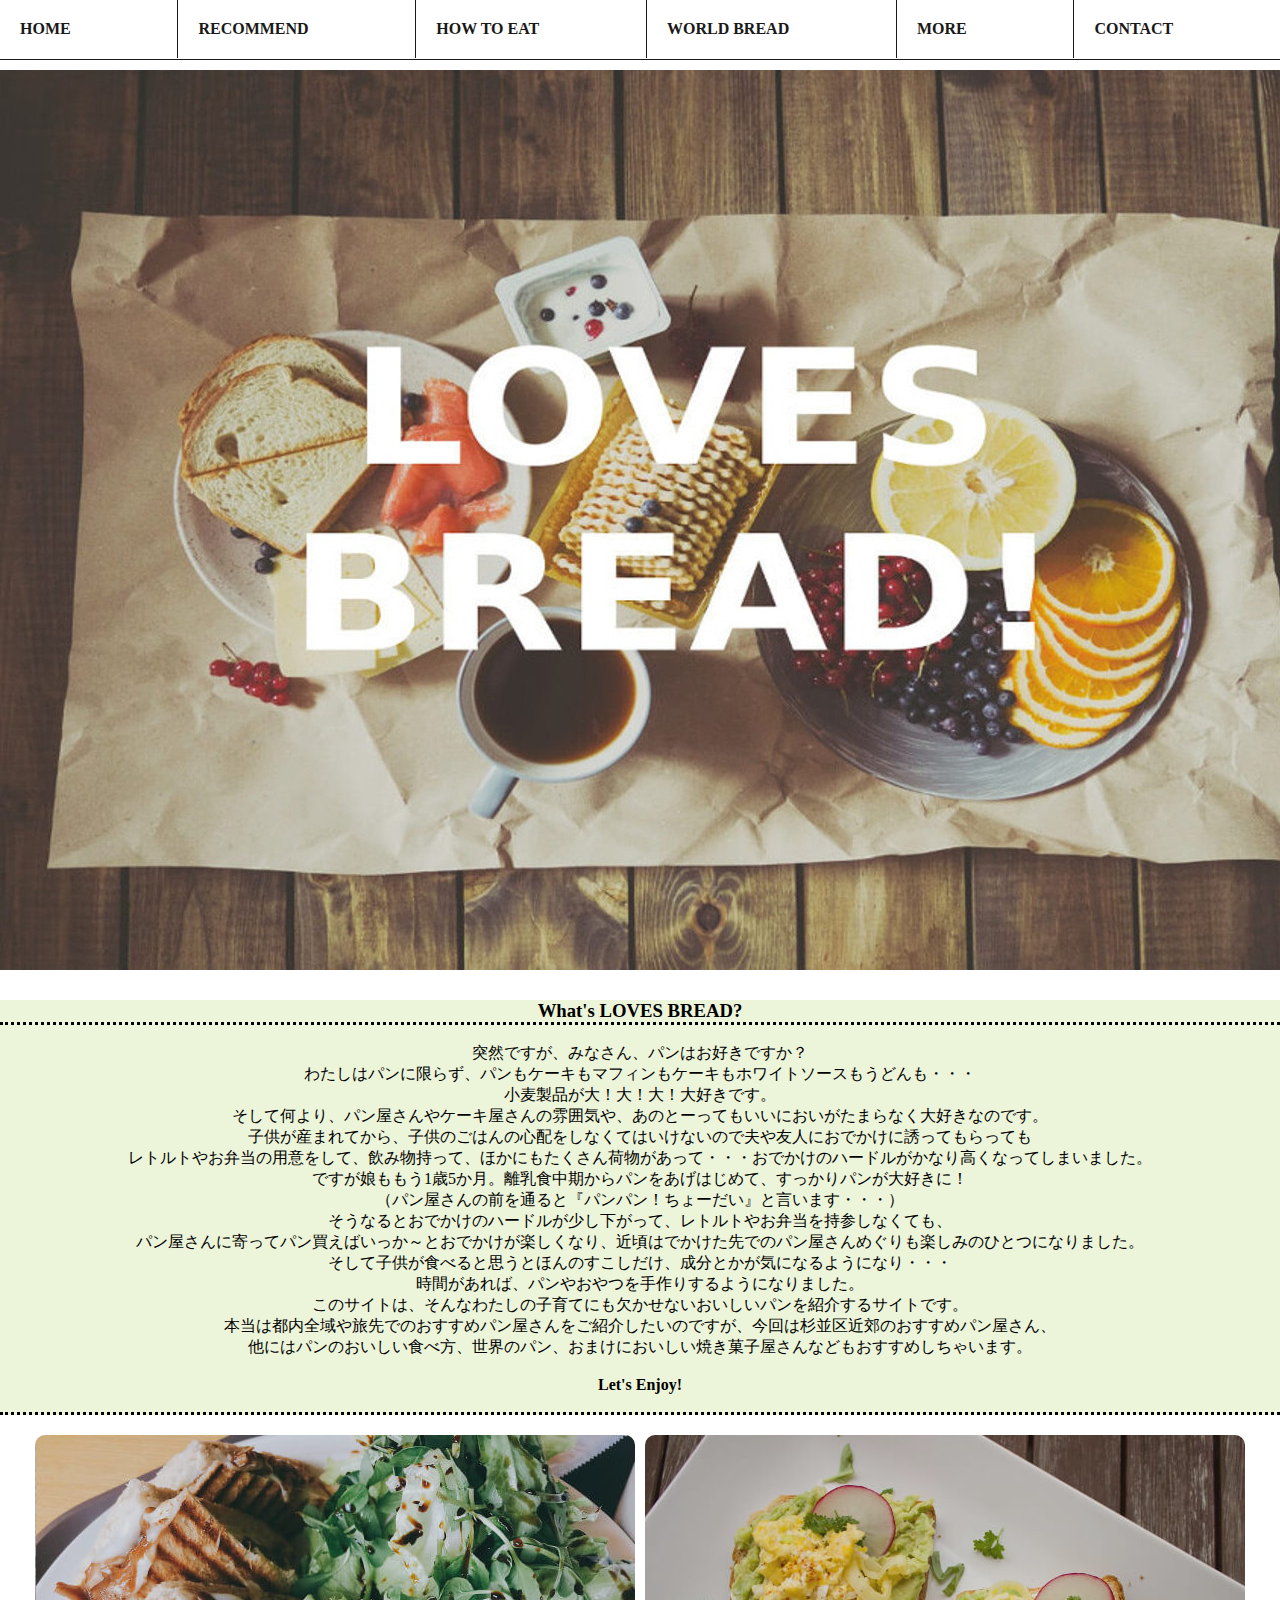
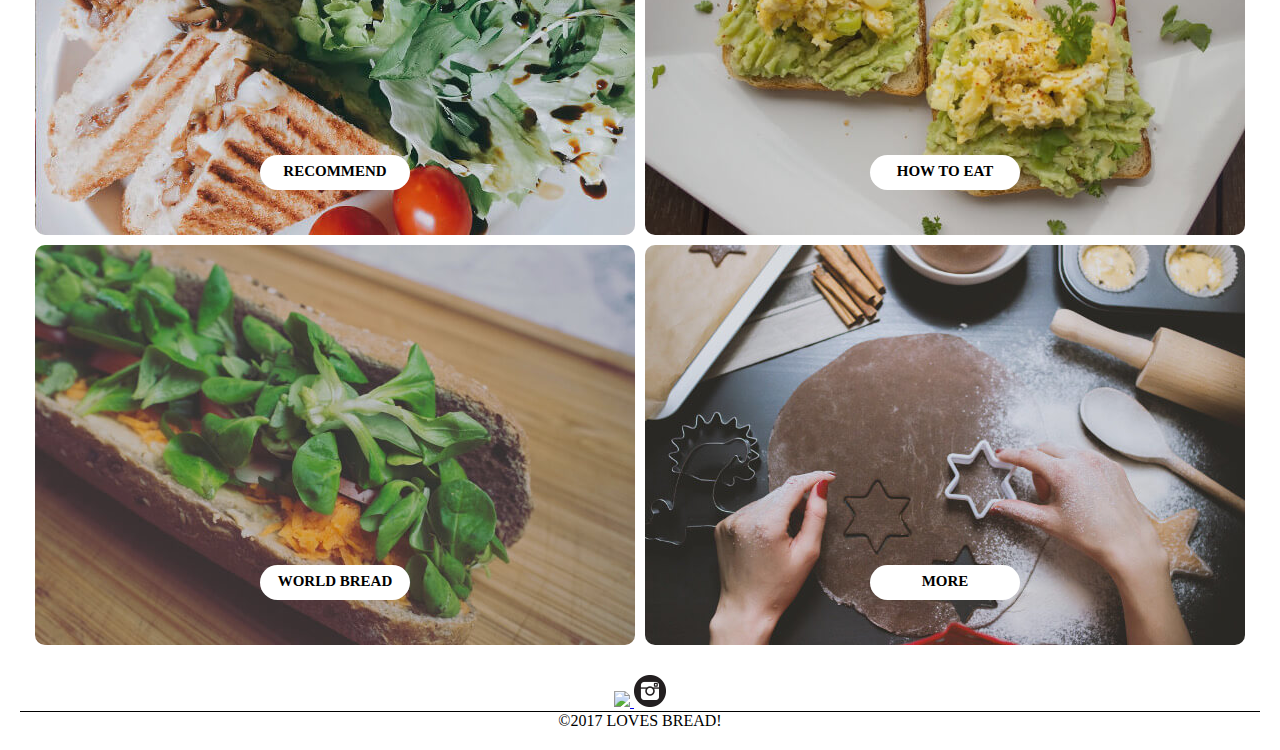
==== sugawara mina/index.html @ 7f729ac1 "g" ====
<!DOCTYPE html>
<html lang="ja">
<head>
	<meta charset="utf-8">
	<title>LOVES BREAD!</title>
	<link rel="shortcut icon" href="img/breadicon.gif">
	<link rel="stylesheet" href="css/style.css">
	<meta name="viewport" content="width=device-width, initial-scale=1.0">
	<script type="text/javascript" src="http://code.jquery.com/jquery-1.11.3.min.js"></script>
	<script type="text/javascript">
function slideSwitch() {
   var $active = $('#slideshow img.active');

   if ( $active.length == 0 ) $active = $('#slideshow img:last');

   var $next =  $active.next().length ? $active.next()
      : $('#slideshow img:first');

   $active.addClass('last-active');

   $next.css({opacity: 0.0})
      .addClass('active')
      .animate({opacity: 1.0}, 1000, function() {
           $active.removeClass('active last-active');
      });
}

$(function() {
   setInterval( "slideSwitch()", 3000 );
});
	</script>
<script type="text/javascript" src="http://ajax.googleapis.com/ajax/libs/jquery/1.3.2/jquery.min.js"></script>
<script>
$(function(){
      $('a[href^=#]').click(function() {
      var speed = 400; 
      var href= $(this).attr("href");
      var target = $(href == "#" || href == "" ? 'html' : href);
      var position = target.offset().top;
     
      $('body,html').animate({scrollTop:position}, speed, 'swing');
      return false;
   });
});
</script>
</head>
<body>
<!-- header -->
<header class="header">
	<nav class="header-navi">
		<ul class="header-navi-list clearfix">
			<li class="header-navi-list-item">
				<a href="index.html">HOME</a>
			</li>
			<li class="header-navi-list-item">
				<a href="recommend.html">RECOMMEND</a>
			</li>
			<li class="header-navi-list-item">
				<a href="eat.html">HOW TO EAT</a>
			</li>
			<li class="header-navi-list-item">
				<a href="world.html">WORLD BREAD</a>
			</li>
			<li class="header-navi-list-item">
				<a href="more.html">MORE</a>
			</li>
			<li class="header-navi-list-item">
				<a href="contact.html">CONTACT</a>
			</li>
		</ul>
	</nav>
</header>
<!-- main -->
<div id="slideshow">
   <img class="active" src="img/topimage1.jpg" alt="画像1">
   <img src="img/topimage2.jpg" alt="画像2">
   <img src="img/topimage3.jpeg" alt="画像3">
   <img src="img/topimage4.jpg" alt="画像4">
   <img src="img/topimage5.jpeg" alt="画像5">
</div>
<div id="about"></div>
<div class="about-text">
<h3>What's LOVES BREAD?</h3>
<p class="text">
<br>突然ですが、みなさん、パンはお好きですか？<br>
わたしはパンに限らず、パンもケーキもマフィンもケーキもホワイトソースもうどんも・・・<br>
小麦製品が大！大！大！大好きです。<br>
そして何より、パン屋さんやケーキ屋さんの雰囲気や、あのとーってもいいにおいがたまらなく大好きなのです。<br>
子供が産まれてから、子供のごはんの心配をしなくてはいけないので夫や友人におでかけに誘ってもらっても<br>レトルトやお弁当の用意をして、飲み物持って、ほかにもたくさん荷物があって・・・おでかけのハードルがかなり高くなってしまいました。<br>
ですが娘ももう1歳5か月。離乳食中期からパンをあげはじめて、すっかりパンが大好きに！<br>
（パン屋さんの前を通ると『パンパン！ちょーだい』と言います・・・）<br>
そうなるとおでかけのハードルが少し下がって、レトルトやお弁当を持参しなくても、<br>パン屋さんに寄ってパン買えばいっか～とおでかけが楽しくなり、近頃はでかけた先でのパン屋さんめぐりも楽しみのひとつになりました。<br>
そして子供が食べると思うとほんのすこしだけ、成分とかが気になるようになり・・・<br>
時間があれば、パンやおやつを手作りするようになりました。<br>
このサイトは、そんなわたしの子育てにも欠かせないおいしいパンを紹介するサイトです。<br>
本当は都内全域や旅先でのおすすめパン屋さんをご紹介したいのですが、今回は杉並区近郊のおすすめパン屋さん、<br>
他にはパンのおいしい食べ方、世界のパン、おまけにおいしい焼き菓子屋さんなどもおすすめしちゃいます。<br><br></p>
<p class="enjoy">Let's Enjoy!</p><br>
</div>

<div class="link clearfix">
<div class="main-link1">
	<div class="RECOMMEND">
	<a class="link1" href="recommend.html">RECOMMEND</a>
	</div>
	<div class="HOWTOEAT"><a class="link2" href="eat.html">HOW TO EAT</a></div>
</div>
<div class="main-link2">
	<div class="WORLD"><a class="link3" href="world.html">WORLD BREAD</a></div>
	<div class="more"><a class="link4" href="more.html">MORE</a></div>
</div>
</div>
<footer>
<div class="footer-sns">
		<a href="https://www.facebook.com/sato.mina1">
		<img class="facebook" src="img/facebook.png">
		</a>
		<a href="https://www.instagram.com/minasgwr/?hl=ja">
		<img class="instagram" src="img/Instagram.png">
		</a>
		<div class="footer">
		<div class="footer-logo">&copy;2017 LOVES BREAD!</div>
	</div>

</footer>

</body>

</html>
---- sugawara mina/css/style.css ----
/* ---header---　*/
*{
	margin: 0;
	padding: 0;
	list-style: none;
	box-sizing: border-box;
}
.clearfix::after {
	content: "";
	display: block;
	clear: both;
}
.menu-icon{
	display: none;
}
.header-navi{
	width: 100%;
	border-bottom: thin solid #000;
	position: fixed;	
	z-index: 99;
	background-color: white;
	height: 60px;
	opacity: 0.9;
}
.header-navi-list{
	display: flex;
	list-style-type: none;
	justify-content: space-around;
	width: 100%;
	margin: 0 auto;
 }
.header-navi-list-item{
	display: flex;
	float: left;
	font-family: Georgia;
	flex-grow: 1;
}
.header-navi-list-item + .header-navi-list-item{
	border-left: 1px solid #000;
}
.header-navi-list-item a{
	text-decoration: none;
	margin: 20px;
	color: black;
	font-weight: bold;
}
.header-navi-list-item a:hover{
	border-bottom: medium dotted black;
}
.header{
	width: 100%;
}
/* ---main--- */
#slideshow {
   position: relative;
   width:  100%;
   height: 900px; 
   margin: 0px auto;
}
#slideshow img {
   position: absolute;
   top: 0;
   left:0;
   z-index: 8;
   opacity: 0.0;
}
#slideshow img.active {
   z-index: 10;
   opacity: 1.0;
}
#slideshow img.last-active {
   z-index: 9;
}
#slideshow > img{
	padding-top: 70px;
}
.text{
	text-align: center;	
}
.about-text h3{
	font-family: Georgia;
	text-align: center;
	border-bottom: medium dotted black;
}
.about-text{
	text-align: center;
	background-color: #ECF4D9;
	color: black;
	border-bottom: medium dotted black;
	margin-top: 100px;
}
.enjoy{
	font-weight: bold;
	font-family: Georgia;
}
.main-link1{
	width: 1210px;
	height: 410px;
	margin: 0 auto;
	}
.main-link2{
	width: 1210px;
	height: 410px;
	margin: 0 auto;
	}
.RECOMMEND{
	position: relative;
	float: left;
	width: 600px;
	height: 400px;
	border-radius: 10px;
	background-image: url(../img/recommend.jpg)
}
.HOWTOEAT{
	float: right;
	width: 600px;
	height: 400px;
	border-radius: 10px;
	background-image: url(../img/eat.jpeg)
}
.WORLD{
	float: left;
	width: 600px;
	height: 400px;
	border-radius: 10px;
	background-image: url(../img/world.jpeg)
}
.more{
	float: right;
	width: 600px;
	height: 400px;
	border-radius: 10px;
	background-image: url(../img/more.jpeg)
}
.link1{
	width:150px;
    font-size:15px;
    font-weight:bold;
    text-decoration:none;
    display:block;
    text-align:center;
    padding:8px 0 10px;
    color:black;
    background-color:white;
    border-radius:25px;
    margin: 320px auto 0 auto;
}
.link1:hover{
	background-color: black;
	color: white;
}
.link2{
	width:150px;
    font-size:15px;
    font-weight:bold;
    text-decoration:none;
    display:block;
    text-align:center;
    padding:8px 0 10px;
    color:black;
    background-color:white;
    border-radius:25px;
    margin: 320px auto 0 auto;
    }
.link2:hover{
	background-color: black;
	color: white;
}
.link3{
	width:150px;
    font-size:15px;
    font-weight:bold;
    text-decoration:none;
    display:block;
    text-align:center;
    padding:8px 0 10px;
    color:black;
    background-color:white;
    border-radius:25px;
    margin: 320px auto 0 auto;
}

.link3:hover{
	background-color: black;
	color: white;
}
.link4{
	width:150px;
    font-size:15px;
    font-weight:bold;
    text-decoration:none;
    display:block;
    text-align:center;
    padding:8px 0 10px;
    color:black;
    background-color:white;
    border-radius:25px;
    margin: 320px auto 0 auto;
}

.link4:hover{
	background-color: black;
	color: white;
}
.link{
	margin: 20px;
	max-width: 1349px;
}
/* ---footer--- */
.footer-sns{
	text-align: center;
	margin: 20px;
}
.footer{
	border-top: thin solid #000;
	text-align: center;
}
/*recommend*/
.recommend-image{
	width: 100%;
	margin: 0px auto;
	padding-top: 70px;
}
.recommend-text{
	text-align: center;
}

.recommend-text h3{
	font-family: Georgia;
	text-align: center;
	border-bottom: medium dotted black;
}
.ggmap1{
	width: 600px;
	margin: 10px auto;
}
.shigekuniya img{
	width: 300px;
	height: 255px;
	margin: 0 10px;
}
.shige-title{
	font-weight: bold;
}
.shigekuniya{
	margin: 15px;
}
/*sasa*/
.sasa img{
	width: 300px;
	height: 255px;
	margin: 0 10px;
}
.sasa-title{
	font-weight: bold;
}
.sasa{
	margin: 15px;
}
/*north*/
.north img{
	width: 300px;
	height: 255px;
	margin: 0 10px;
}
.north-title{
	font-weight: bold;
}
.north{
	margin: 15px;
}
/*hijirian*/
.hijirian img{
	width: 300px;
	height: 255px;
	margin: 0 10px;
}
.hijirian-title{
	font-weight: bold;
}
.hijirian{
	margin: 15px;
}
/*sonka*/
.sonka img{
	width: 300px;
	height: 255px;
	margin: 0 10px;
}
.sonka-title{
	font-weight: bold;
}
.sonka{
	margin: 15px;
}
/*berugen*/
.berugen img{
	width: 300px;
	height: 255px;
	margin: 0 10px;
}
.berugen-title{
	font-weight: bold;
}
.berugen{
	margin: 15px;
}
/*komorebi*/
.komorebi img{
	width: 300px;
	height: 255px;
	margin: 0 10px;
}
.komorebi-title{
	font-weight: bold;
}
.komorebi{
	margin: 15px;
}
/*maruei*/
.maruei img{
	width: 300px;
	height: 255px;
	margin: 0 10px;
}
.maruei-title{
	font-weight: bold;
}
.maruei{
	margin: 15px;
}
/*kochu*/
.kochu img{
	width: 300px;
	height: 255px;
	margin: 0 10px;
}
.kochu-title{
	font-weight: bold;
}
.kochu{
	margin: 15px;
}
/*howtoeat*/
.eat-image{
	width: 100%;
	margin: 0px auto;
	padding-top: 70px;
}
.eat-text{
	text-align: center;
}
.eat-text>h3{
	font-family: Georgia;
	border-bottom: medium dotted black;
}
.eat2{
	margin-top: 20px;
}
.eat-list1{
	list-style-type: none;	
}
.eat-list2{
	list-style-type: none;
}
/*world bread*/
.world-image{
	width: 100%;
	margin: 0px auto;
	padding-top: 70px;
}
.world-text{
	text-align: center;
	border-bottom: medium dotted black;
}
.world-text >h3{
	font-family: Georgia;
}
.Germany1{
	border-bottom: thin solid black;
}
.cornbread{
	display: block;
	margin: 0 auto;
}
.Pane-carasau{
	display: block;
	margin: 0 auto;
}
.pan{
	display: block;
	margin: 0 auto;
}
.Brioche{
	display: block;
	margin: 0 auto;
}
.croissant{
	display: block;
	margin: 0 auto;
}
.baguette{
	display: block;
	margin: 0 auto;
}
/*more*/
.more-image{
	width: 100%;
	margin: 0 auto;
	padding-top: 70px;
}
.more-txt > h3{
	text-align: center;
	border-bottom: medium dotted black;
	font-family: Georgia;
}
.more-txt{
	text-align: center;
}
/*amys*/
.amys img{
	width: 300px;
	height: 255px;
	margin: 0 10px;
}
.amys-title{
	font-weight: bold;
}
.amys{
	margin: 15px;
}
/*Khanam*/
.Khanam img{
	width: 300px;
	height: 255px;
	margin: 0 10px;
}
.Khanam-title{
	font-weight: bold;
}
.Khanam{
	margin: 15px;
}
/*voisin*/
.voisin img{
	width: 300px;
	height: 255px;
	margin: 0 10px;
}
.voisin-title{
	font-weight: bold;
}
.voisin{
	margin: 15px;
}
/*steka*/
.steka img{
	width: 300px;
	height: 255px;
	margin: 0 10px;
}
.steka-title{
	font-weight: bold;
}
.steka{
	margin: 15px;
}
/*rusuteka*/
.rusuteka img{
	width: 300px;
	height: 255px;
	margin: 0 10px;
}
.rusuteka-title{
	font-weight: bold;
}
.rusuteka{
	margin: 15px;
}
/*usagiya*/
.usagiya img{
	width: 300px;
	height: 255px;
	margin: 0 10px;
}
.usagiya-title{
	font-weight: bold;
}
.usagiya{
	margin: 15px;
}
/*contact*/
.contact-image{
	width: 100%;
	margin: 0px auto;
	padding-top: 70px;
}
.contact-form{
	font-family: Georgia;
	text-align: center;
}
.contactform-list{
	margin: 20px;
}
textarea{
	resize: none; 
	height: 200px;
	width:  500px;
}
.contact-form h3{
	border-bottom: medium dotted black;
}

/*@media all and (max-width: 1024px){
	body{
		img{
			width: 100%;
		}
	}
}*/
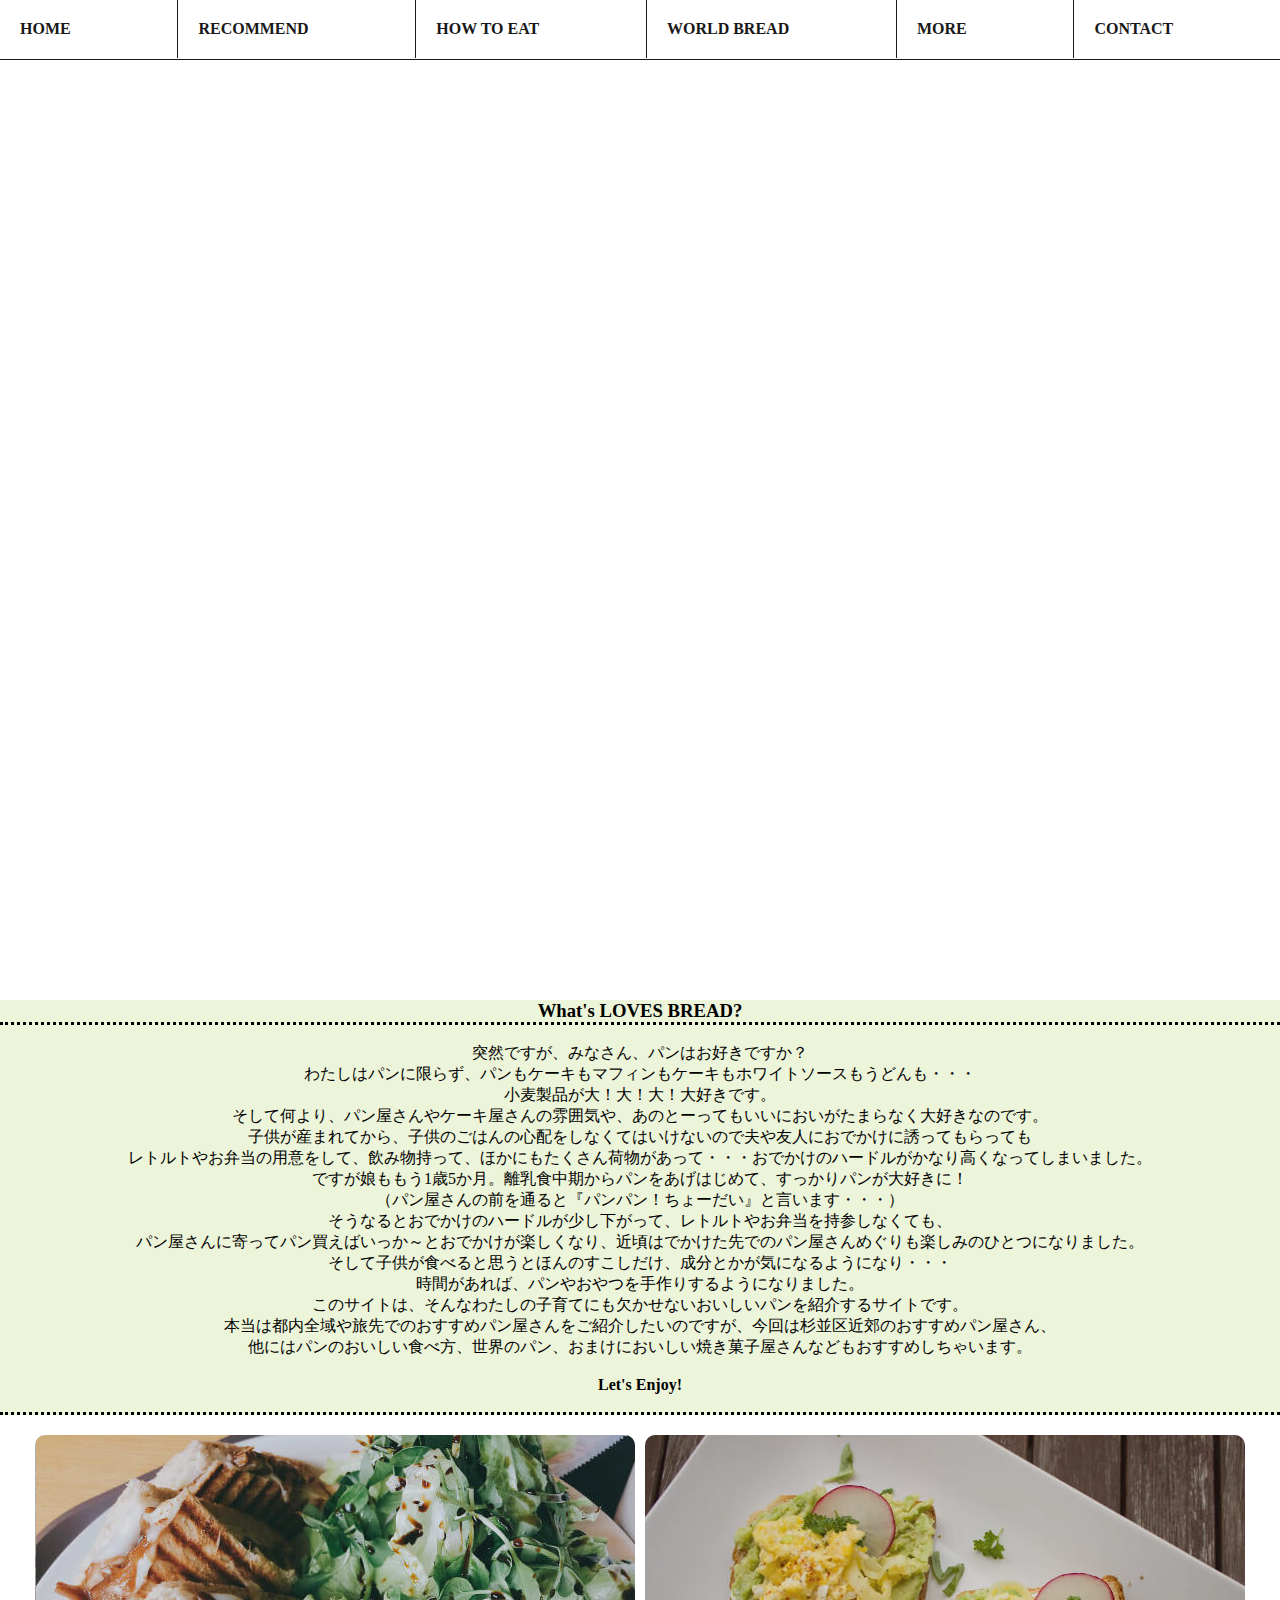
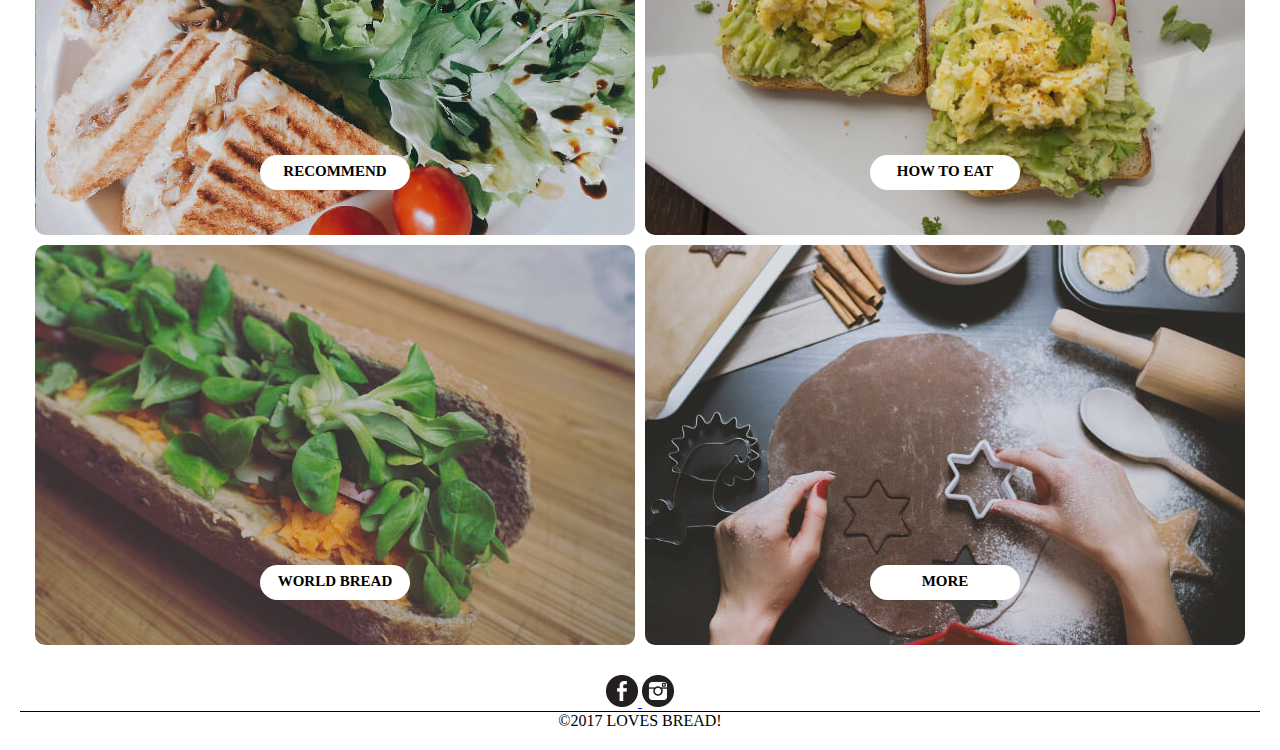
==== commit 97613f40: "修正" ====
--- a/sugawara mina/index.html
+++ b/sugawara mina/index.html
@@ -6,43 +6,6 @@
 	<link rel="shortcut icon" href="img/breadicon.gif">
 	<link rel="stylesheet" href="css/style.css">
 	<meta name="viewport" content="width=device-width, initial-scale=1.0">
-	<script type="text/javascript" src="http://code.jquery.com/jquery-1.11.3.min.js"></script>
-	<script type="text/javascript">
-function slideSwitch() {
-   var $active = $('#slideshow img.active');
-
-   if ( $active.length == 0 ) $active = $('#slideshow img:last');
-
-   var $next =  $active.next().length ? $active.next()
-      : $('#slideshow img:first');
-
-   $active.addClass('last-active');
-
-   $next.css({opacity: 0.0})
-      .addClass('active')
-      .animate({opacity: 1.0}, 1000, function() {
-           $active.removeClass('active last-active');
-      });
-}
-
-$(function() {
-   setInterval( "slideSwitch()", 3000 );
-});
-	</script>
-<script type="text/javascript" src="http://ajax.googleapis.com/ajax/libs/jquery/1.3.2/jquery.min.js"></script>
-<script>
-$(function(){
-      $('a[href^=#]').click(function() {
-      var speed = 400; 
-      var href= $(this).attr("href");
-      var target = $(href == "#" || href == "" ? 'html' : href);
-      var position = target.offset().top;
-     
-      $('body,html').animate({scrollTop:position}, speed, 'swing');
-      return false;
-   });
-});
-</script>
 </head>
 <body>
 <!-- header -->
@@ -72,30 +35,34 @@
 </header>
 <!-- main -->
 <div id="slideshow">
-   <img class="active" src="img/topimage1.jpg" alt="画像1">
-   <img src="img/topimage2.jpg" alt="画像2">
-   <img src="img/topimage3.jpeg" alt="画像3">
-   <img src="img/topimage4.jpg" alt="画像4">
-   <img src="img/topimage5.jpeg" alt="画像5">
+   <img class="active　photo" src="img/topimage1.jpg" alt="画像1">
+   <img class="photo" src="img/topimage2.jpg" alt="画像2">
+   <img class="photo" src="img/topimage3.jpeg" alt="画像3">
+   <img class="photo" src="img/topimage4.jpg" alt="画像4">
+   <img class="photo" src="img/topimage5.jpeg" alt="画像5">
 </div>
-<div id="about"></div>
+	
 <div class="about-text">
 <h3>What's LOVES BREAD?</h3>
-<p class="text">
-<br>突然ですが、みなさん、パンはお好きですか？<br>
-わたしはパンに限らず、パンもケーキもマフィンもケーキもホワイトソースもうどんも・・・<br>
-小麦製品が大！大！大！大好きです。<br>
-そして何より、パン屋さんやケーキ屋さんの雰囲気や、あのとーってもいいにおいがたまらなく大好きなのです。<br>
-子供が産まれてから、子供のごはんの心配をしなくてはいけないので夫や友人におでかけに誘ってもらっても<br>レトルトやお弁当の用意をして、飲み物持って、ほかにもたくさん荷物があって・・・おでかけのハードルがかなり高くなってしまいました。<br>
-ですが娘ももう1歳5か月。離乳食中期からパンをあげはじめて、すっかりパンが大好きに！<br>
-（パン屋さんの前を通ると『パンパン！ちょーだい』と言います・・・）<br>
-そうなるとおでかけのハードルが少し下がって、レトルトやお弁当を持参しなくても、<br>パン屋さんに寄ってパン買えばいっか～とおでかけが楽しくなり、近頃はでかけた先でのパン屋さんめぐりも楽しみのひとつになりました。<br>
-そして子供が食べると思うとほんのすこしだけ、成分とかが気になるようになり・・・<br>
-時間があれば、パンやおやつを手作りするようになりました。<br>
-このサイトは、そんなわたしの子育てにも欠かせないおいしいパンを紹介するサイトです。<br>
-本当は都内全域や旅先でのおすすめパン屋さんをご紹介したいのですが、今回は杉並区近郊のおすすめパン屋さん、<br>
-他にはパンのおいしい食べ方、世界のパン、おまけにおいしい焼き菓子屋さんなどもおすすめしちゃいます。<br><br></p>
+<div class="text">
+<br>
+<p>突然ですが、みなさん、パンはお好きですか？</p>
+<p>わたしはパンに限らず、パンもケーキもマフィンもケーキもホワイトソースもうどんも・・・</p>
+<p>小麦製品が大！大！大！大好きです。</p>
+<p>そして何より、パン屋さんやケーキ屋さんの雰囲気や、あのとーってもいいにおいがたまらなく大好きなのです。</p>
+<p>子供が産まれてから、子供のごはんの心配をしなくてはいけないので夫や友人におでかけに誘ってもらっても</p>
+<p>レトルトやお弁当の用意をして、飲み物持って、ほかにもたくさん荷物があって・・・おでかけのハードルがかなり高くなってしまいました。</p>
+<p>ですが娘ももう1歳5か月。離乳食中期からパンをあげはじめて、すっかりパンが大好きに！</p>
+<p>（パン屋さんの前を通ると『パンパン！ちょーだい』と言います・・・）</p>
+<p>そうなるとおでかけのハードルが少し下がって、レトルトやお弁当を持参しなくても、</p>
+<p>パン屋さんに寄ってパン買えばいっか～とおでかけが楽しくなり、近頃はでかけた先でのパン屋さんめぐりも楽しみのひとつになりました。</p>
+<p>そして子供が食べると思うとほんのすこしだけ、成分とかが気になるようになり・・・</p>
+<p>時間があれば、パンやおやつを手作りするようになりました。</p>
+<p>このサイトは、そんなわたしの子育てにも欠かせないおいしいパンを紹介するサイトです。</p>
+<p>本当は都内全域や旅先でのおすすめパン屋さんをご紹介したいのですが、今回は杉並区近郊のおすすめパン屋さん、</p>
+<p>他にはパンのおいしい食べ方、世界のパン、おまけにおいしい焼き菓子屋さんなどもおすすめしちゃいます。</p><br>
 <p class="enjoy">Let's Enjoy!</p><br>
+</div>
 </div>
 
 <div class="link clearfix">
@@ -113,7 +80,7 @@
 <footer>
 <div class="footer-sns">
 		<a href="https://www.facebook.com/sato.mina1">
-		<img class="facebook" src="img/facebook.png">
+		<img class="facebook" src="img/Facebook.png">
 		</a>
 		<a href="https://www.instagram.com/minasgwr/?hl=ja">
 		<img class="instagram" src="img/Instagram.png">
@@ -121,7 +88,43 @@
 		<div class="footer">
 		<div class="footer-logo">&copy;2017 LOVES BREAD!</div>
 	</div>
+	<script src="https://ajax.googleapis.com/ajax/libs/jquery/2.2.4/jquery.min.js"></script>
+	<script type="text/javascript">
+function slideSwitch() {
+   var $active = $('#slideshow img.active');
 
+   if ( $active.length == 0 ) $active = $('#slideshow img:last');
+
+   var $next =  $active.next().length ? $active.next()
+      : $('#slideshow img:first');
+
+   $active.addClass('last-active');
+
+   $next.css({opacity: 0.0})
+      .addClass('active')
+      .animate({opacity: 1.0}, 1000, function() {
+           $active.removeClass('active last-active');
+      });
+}
+
+$(function() {
+   setInterval( "slideSwitch()", 3000 );
+});
+	</script>
+<!-- <script type="text/javascript" src="http://ajax.googleapis.com/ajax/libs/jquery/1.3.2/jquery.min.js"></script> -->
+<script>
+$(function(){
+      $('a[href^=\'#\'').click(function() {
+      var speed = 400; 
+      var href= $(this).attr("href");
+      var target = $(href == "#" || href == "" ? 'html' : href);
+      var position = target.offset().top;
+     
+      $('body,html').animate({scrollTop:position}, speed, 'swing');
+      return false;
+   });
+});
+</script>
 </footer>
 
 </body>
--- a/sugawara mina/css/style.css
+++ b/sugawara mina/css/style.css
@@ -55,7 +55,6 @@
    position: relative;
    width:  100%;
    height: 900px; 
-   margin: 0px auto;
 }
 #slideshow img {
    position: absolute;
@@ -76,6 +75,7 @@
 }
 .text{
 	text-align: center;	
+	border-bottom: medium dotted black;
 }
 .about-text h3{
 	font-family: Georgia;
@@ -86,7 +86,6 @@
 	text-align: center;
 	background-color: #ECF4D9;
 	color: black;
-	border-bottom: medium dotted black;
 	margin-top: 100px;
 }
 .enjoy{
@@ -104,7 +103,6 @@
 	margin: 0 auto;
 	}
 .RECOMMEND{
-	position: relative;
 	float: left;
 	width: 600px;
 	height: 400px;
@@ -511,10 +509,241 @@
 	border-bottom: medium dotted black;
 }
 
-/*@media all and (max-width: 1024px){
-	body{
-		img{
-			width: 100%;
-		}
-	}
-}*/+/*tablet*/
+
+@media all and (max-width: 1024px){
+
+	
+	.header{
+		font-size: 5px;
+		/*display: flex;
+		flex-wrap: wrap;*/
+		width: 100%;
+	}
+	/*.header-list-item{
+		float: none;
+	}
+*/
+	#slideshow img{
+		width: 100%;
+		height: auto;
+	}
+	.photo{
+		width: 100%;
+		height: auto;
+	}
+	
+	.link{
+		width: 90%;
+		margin: 0 auto;
+	}
+
+	.link1 {
+		margin: 150px auto ;
+	}
+
+	.link2{
+		margin: 150px auto;
+	}
+
+	.link3{
+		margin: 150px auto;
+	}
+
+	.link4{
+		margin: 150px auto;
+	}
+
+	.about-text{
+		width: 100%;
+		font-size: 10px;
+	}
+	
+	.RECOMMEND{
+		/*float: left;*/
+		width: 300px;
+		height: 200px;
+		margin: 5px;
+	}
+
+	.HOWTOEAT{
+		/*float: right;*/
+		width: 300px;
+		height: 200px;
+		margin: 5px;
+	}
+	.WORLD{
+		/*float: left;*/
+		width: 300px;
+		height: 200px;
+		margin: 5px;
+	}
+	.more{
+		/*float: right;*/
+		width: 300px;
+		height: 200px;
+		margin: 5px;
+	}
+
+	.main-link1{
+		width: 610px;
+		display: flex;
+		flex-direction: column;
+		align-items: center;
+		margin: 10px;
+	}	
+	.main-link2{
+		width: 610px;
+		display: flex;
+		flex-direction: column;
+		align-items: center;
+		margin: 10px;
+	}	
+}
+
+/*smartphone*/
+@media all and (max-width: 768px){
+
+	
+
+	.header{
+		font-size: 11px;
+		display: flex;
+		flex-wrap: wrap;
+		width: 100%;
+	}
+	.header-list-item{
+		float: none;
+	}
+
+	#slideshow img{
+		width: 100%;
+		height: auto;
+	}
+	.photo{
+		width: 100%;
+		height: auto;
+	}
+
+	.link{
+		width: 90%;
+		margin: 0 auto;
+	}
+
+	.link1 {
+		margin: 150px auto ;
+	}
+
+	.link2{
+		margin: 150px auto;
+	}
+
+	.link3{
+		margin: 150px auto;
+	}
+
+	.link4{
+		margin: 150px auto;
+	}
+
+	.about-text{
+		width: 100%;
+		font-size: 10px;
+	}
+	
+	.RECOMMEND{
+		width: 300px;
+		height: 200px;
+		margin: 5px;
+	}
+
+	.HOWTOEAT{
+		width: 300px;
+		height: 200px;
+		margin: 5px;
+	}
+	.WORLD{
+		width: 300px;
+		height: 200px;
+		margin: 5px;
+	}
+	.more{
+		width: 300px;
+		height: 200px;
+		margin: 5px;
+	}
+
+	.main-link1{
+		width: 610px;
+		display: flex;
+		flex-direction: column;
+		align-items: center;
+		margin: 10px;
+	}	
+	.main-link2{
+		width: 610px;
+		display: flex;
+		flex-direction: column;
+		align-items: center;
+		margin: 10px;
+	}	
+}
+
+/*@media all and (max-width: 1000px){
+	.header{
+		font-size: 5px;
+		display: flex;
+		flex-wrap: wrap;
+		width: 100%;
+	}
+	.header-list-item{
+		float: none;
+	}
+
+	/*#slideshow img{
+		max-width: 100%;
+		height: auto;
+
+	}*/
+/*
+	.about-text{
+		width: 100%;
+		font-size: 10px;
+	}
+	
+	.RECOMMEND{
+		width: 300px;
+		height: 200px;
+		margin: 5px;
+	}
+	.HOWTOEAT{
+		width: 300px;
+		height: 200px;
+		margin: 5px;
+	}
+	.WORLD{
+		width: 300px;
+		height: 200px;
+		margin: 5px;
+	}
+	.more{
+		width: 300px;
+		height: 200px;
+		margin: 5px;
+	}
+
+	.main-link1{
+		width: 610px;
+		display: flex;
+		flex-direction: column;
+		align-items: center;
+		margin: 10px;
+	}	
+	.main-link2{
+		width: 610px;
+		display: flex;
+		flex-direction: column;
+		align-items: center;
+		margin: 10px;
+	}	
+}*/*/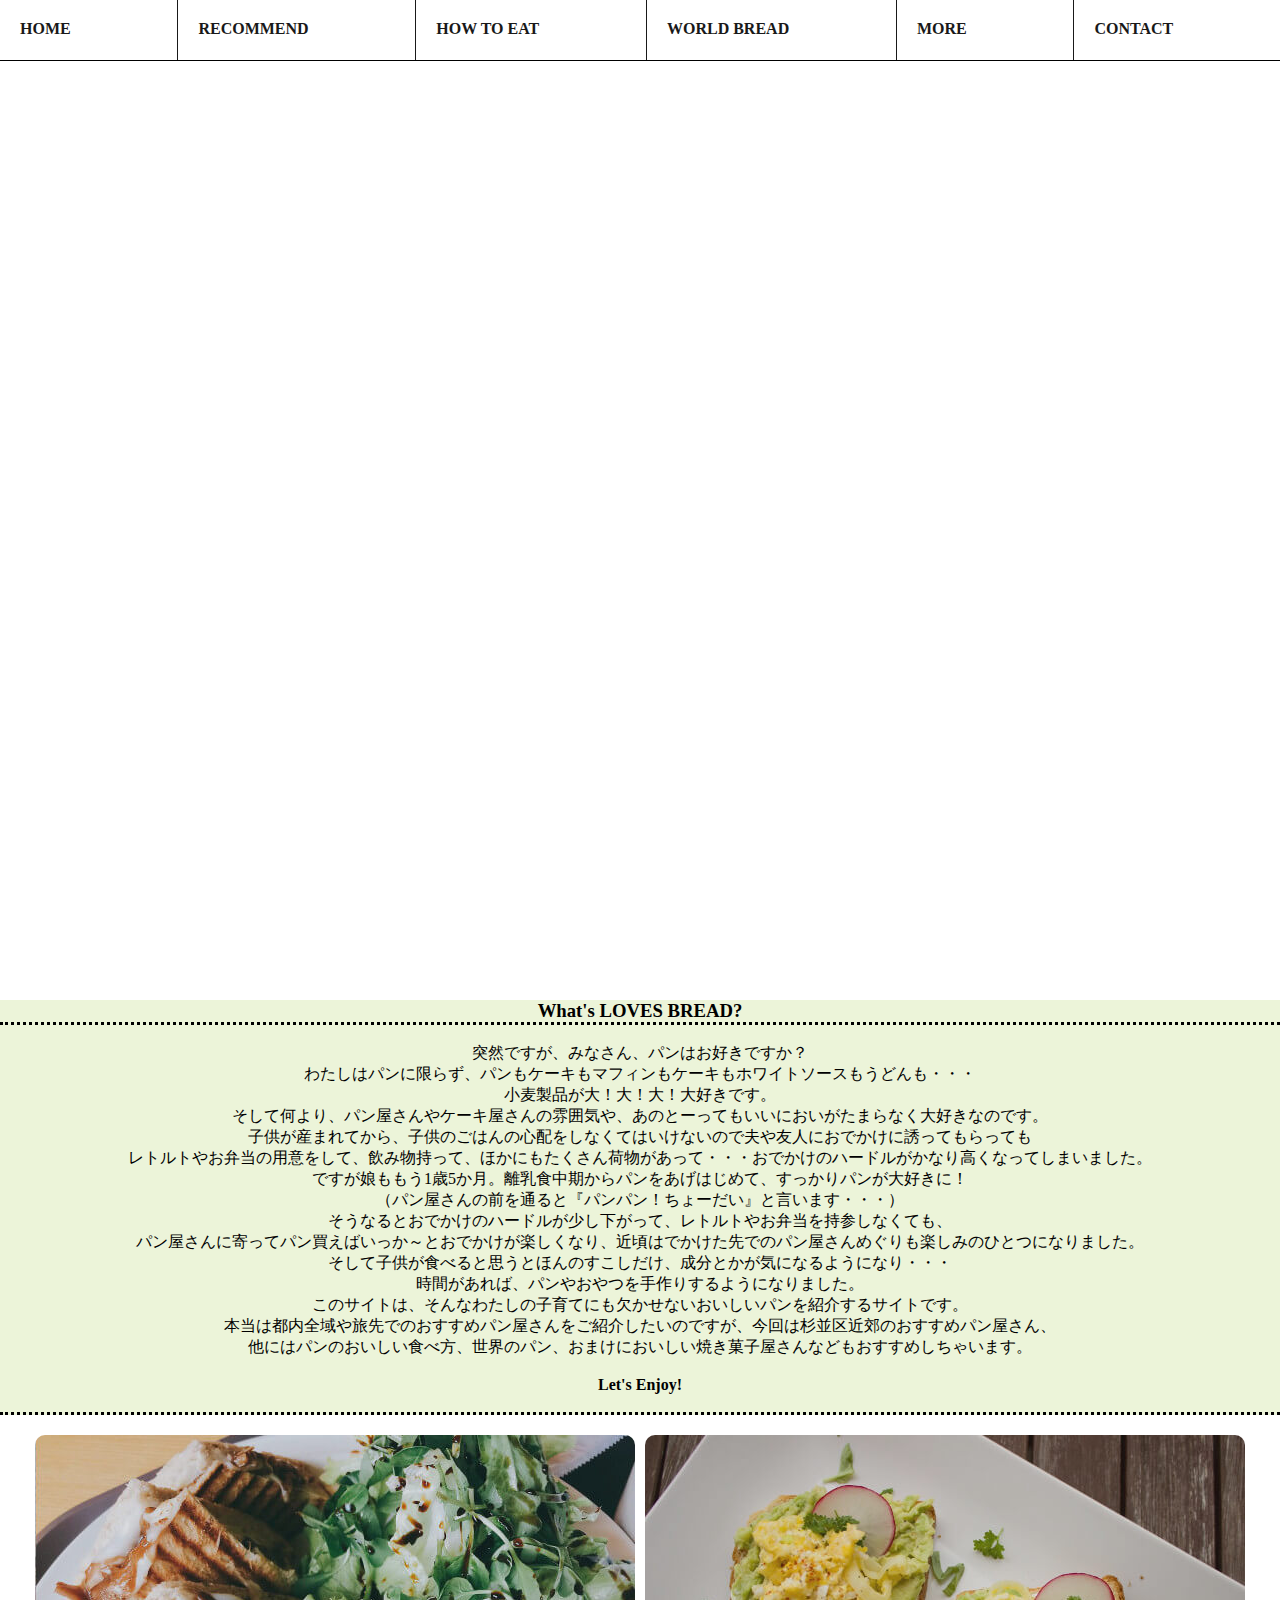
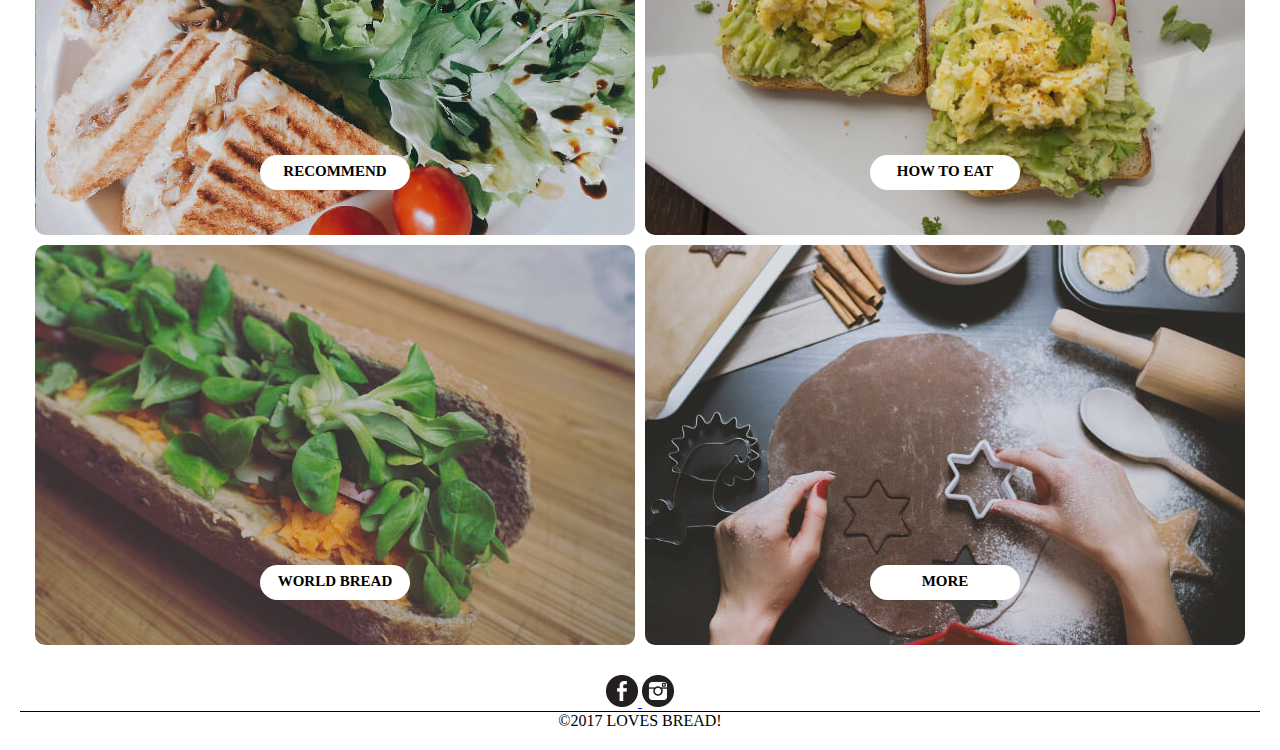
==== commit e1e6134d: "パス修正" ====
--- a/sugawara mina/index.html
+++ b/sugawara mina/index.html
@@ -111,7 +111,6 @@
    setInterval( "slideSwitch()", 3000 );
 });
 	</script>
-<!-- <script type="text/javascript" src="http://ajax.googleapis.com/ajax/libs/jquery/1.3.2/jquery.min.js"></script> -->
 <script>
 $(function(){
       $('a[href^=\'#\'').click(function() {
--- a/sugawara mina/css/style.css
+++ b/sugawara mina/css/style.css
@@ -15,12 +15,8 @@
 }
 .header-navi{
 	width: 100%;
-	border-bottom: thin solid #000;
 	position: fixed;	
 	z-index: 99;
-	background-color: white;
-	height: 60px;
-	opacity: 0.9;
 }
 .header-navi-list{
 	display: flex;
@@ -28,12 +24,16 @@
 	justify-content: space-around;
 	width: 100%;
 	margin: 0 auto;
- }
+	border-bottom: thin solid #000;
+}
 .header-navi-list-item{
 	display: flex;
 	float: left;
 	font-family: Georgia;
 	flex-grow: 1;
+	background-color: white;
+	height: 60px;
+	opacity: 0.9;
 }
 .header-navi-list-item + .header-navi-list-item{
 	border-left: 1px solid #000;
@@ -229,8 +229,9 @@
 	border-bottom: medium dotted black;
 }
 .ggmap1{
-	width: 600px;
-	margin: 10px auto;
+	width: 100%;
+	height: auto;
+	text-align: center;
 }
 .shigekuniya img{
 	width: 300px;
@@ -513,17 +514,17 @@
 
 @media all and (max-width: 1024px){
 
-	
+/*index*/	
 	.header{
-		font-size: 5px;
-		/*display: flex;
-		flex-wrap: wrap;*/
-		width: 100%;
-	}
-	/*.header-list-item{
-		float: none;
-	}
-*/
+		font-size: 10px;
+		max-width: 100%;
+		height: 60px;
+	}
+
+	.header-navi{
+		height: 51px;
+	}
+
 	#slideshow img{
 		width: 100%;
 		height: auto;
@@ -531,10 +532,140 @@
 	.photo{
 		width: 100%;
 		height: auto;
+	}
+
+	.about-text{
+		width: 100%;
+		font-size: 15px;
 	}
 	
 	.link{
-		width: 90%;
+		width: 100%;
+		margin: 0 auto;
+	}
+
+	.link1 {
+		margin: 230px auto ;
+	}
+
+	.link2{
+		margin: 230px auto;
+	}
+
+	.link3{
+		margin: 230px auto;
+	}
+
+	.link4{
+		margin: 230px auto;
+	}
+
+	.RECOMMEND{
+		width: 500px;
+		height: 300px;
+		margin: 5px;
+	}
+
+	.HOWTOEAT{
+		width: 500px;
+		height: 300px;
+		margin: 5px;
+	}
+	.WORLD{
+		width: 500px;
+		height: 300px;
+		margin: 5px;
+	}
+	.more{
+		width: 500px;
+		height: 300px;
+		margin: 5px;
+	}
+
+	.main-link1{
+		width: 1020px;
+		height: 305px;
+		margin: 10px auto;
+	}	
+	.main-link2{
+		width: 1020px;
+		height: 305px;
+		margin: 10px auto;
+	}	
+/*recommend*/
+	.recommend-image > img{
+		width:100%;
+		height: auto;
+	}
+/*howtoeat*/
+	.eat-image > img{
+		width:100%;
+		height: auto;
+	}
+/*worldbread*/
+	.world-image > img{
+		width:100%;
+		height: auto;
+	}
+/*more*/
+	.more-image > img{
+		width:100%;
+		height: auto;
+	}
+/*contact*/
+	.contact-image > img{
+		width:100%;
+		height: auto;
+	}
+}
+
+/*smartphone*/
+@media all and (max-width: 768px){
+/*index*/
+	.header{
+		font-size: 6px;
+		max-width: 100%;
+		height: auto;
+	}
+
+	.header-navi{
+		height: 51px;
+	}
+
+	.header-navi-list{
+		display: flex;
+		flex-wrap: wrap;
+	 	border-bottom: none;
+	}
+
+	.header-navi-list-item{
+		border-bottom: thin solid #000;
+		height: 40px;
+	}
+
+	#slideshow img{
+		width: 100%;
+		height: auto;
+	}
+	.photo{
+		width: 100%;
+		height: auto;
+	}
+
+	.about-text > h3{
+		text-align: left;
+	}
+
+	.text{
+		width: 100%;
+		font-size: 12px;
+		text-align: left;
+		word-wrap: break-word;
+	}
+	
+	.link{
+		width: 100%;
+		height: auto;
 		margin: 0 auto;
 	}
 
@@ -554,196 +685,61 @@
 		margin: 150px auto;
 	}
 
-	.about-text{
-		width: 100%;
-		font-size: 10px;
-	}
-	
 	.RECOMMEND{
-		/*float: left;*/
-		width: 300px;
-		height: 200px;
-		margin: 5px;
+		width: 100%;
+		height: auto;
 	}
 
 	.HOWTOEAT{
-		/*float: right;*/
-		width: 300px;
-		height: 200px;
-		margin: 5px;
+		width: 100%;
+		height: auto;
 	}
 	.WORLD{
-		/*float: left;*/
-		width: 300px;
-		height: 200px;
-		margin: 5px;
+		width: 100%;
+		height: auto;
 	}
 	.more{
-		/*float: right;*/
-		width: 300px;
-		height: 200px;
-		margin: 5px;
+		width: 100%;
+		height: auto;
 	}
 
 	.main-link1{
-		width: 610px;
-		display: flex;
-		flex-direction: column;
-		align-items: center;
+		width: 100%;
+		height: auto;
 		margin: 10px;
+	/*	display: table-cell;
+		vertical-align: middle;*/
 	}	
 	.main-link2{
-		width: 610px;
-		display: flex;
-		flex-direction: column;
-		align-items: center;
+		width: 100%;
+		height: auto;
 		margin: 10px;
-	}	
-}
-
-/*smartphone*/
-@media all and (max-width: 768px){
-
-	
-
-	.header{
-		font-size: 11px;
-		display: flex;
-		flex-wrap: wrap;
-		width: 100%;
-	}
-	.header-list-item{
-		float: none;
-	}
-
-	#slideshow img{
-		width: 100%;
-		height: auto;
-	}
-	.photo{
-		width: 100%;
-		height: auto;
-	}
-
-	.link{
-		width: 90%;
-		margin: 0 auto;
-	}
-
-	.link1 {
-		margin: 150px auto ;
-	}
-
-	.link2{
-		margin: 150px auto;
-	}
-
-	.link3{
-		margin: 150px auto;
-	}
-
-	.link4{
-		margin: 150px auto;
-	}
-
-	.about-text{
-		width: 100%;
+	/*	display: table-cell;
+		vertical-align: middle;*/
+	}
+
+	.footer-logo{
 		font-size: 10px;
 	}
-	
-	.RECOMMEND{
+
+/*recommend*/
+	.recommend-text{
+		font-size: 10px;
+	}
+/*howtoeat*/
+	.eat-text{
+		font-size: 10px;
+	}
+/*more*/
+	.more-txt{
+		font-size: 10px;
+	}
+/*contact*/
+	.contact-form > h3{
+		font-size: 15px;
+	}
+
+	textarea{
 		width: 300px;
-		height: 200px;
-		margin: 5px;
-	}
-
-	.HOWTOEAT{
-		width: 300px;
-		height: 200px;
-		margin: 5px;
-	}
-	.WORLD{
-		width: 300px;
-		height: 200px;
-		margin: 5px;
-	}
-	.more{
-		width: 300px;
-		height: 200px;
-		margin: 5px;
-	}
-
-	.main-link1{
-		width: 610px;
-		display: flex;
-		flex-direction: column;
-		align-items: center;
-		margin: 10px;
-	}	
-	.main-link2{
-		width: 610px;
-		display: flex;
-		flex-direction: column;
-		align-items: center;
-		margin: 10px;
-	}	
-}
-
-/*@media all and (max-width: 1000px){
-	.header{
-		font-size: 5px;
-		display: flex;
-		flex-wrap: wrap;
-		width: 100%;
-	}
-	.header-list-item{
-		float: none;
-	}
-
-	/*#slideshow img{
-		max-width: 100%;
-		height: auto;
-
-	}*/
-/*
-	.about-text{
-		width: 100%;
-		font-size: 10px;
-	}
-	
-	.RECOMMEND{
-		width: 300px;
-		height: 200px;
-		margin: 5px;
-	}
-	.HOWTOEAT{
-		width: 300px;
-		height: 200px;
-		margin: 5px;
-	}
-	.WORLD{
-		width: 300px;
-		height: 200px;
-		margin: 5px;
-	}
-	.more{
-		width: 300px;
-		height: 200px;
-		margin: 5px;
-	}
-
-	.main-link1{
-		width: 610px;
-		display: flex;
-		flex-direction: column;
-		align-items: center;
-		margin: 10px;
-	}	
-	.main-link2{
-		width: 610px;
-		display: flex;
-		flex-direction: column;
-		align-items: center;
-		margin: 10px;
-	}	
-}*/*/+		height: 100px;
+}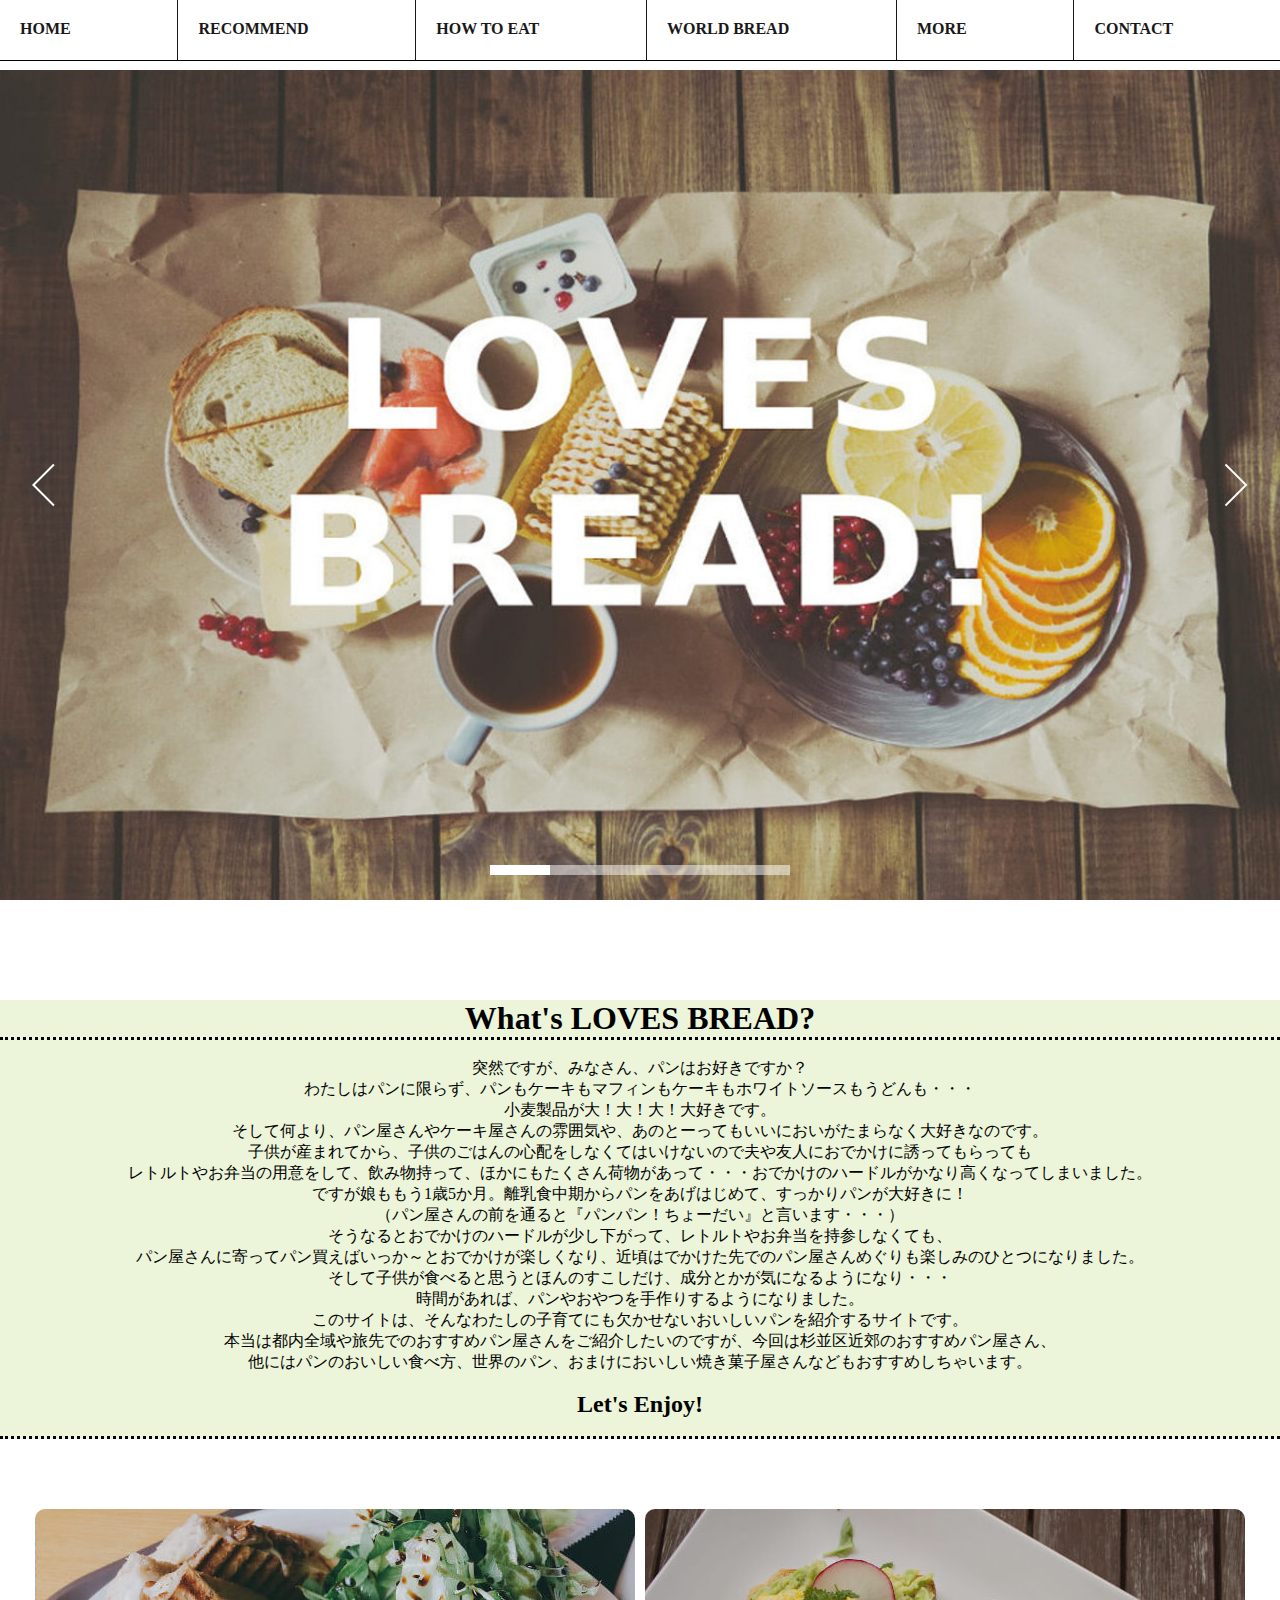
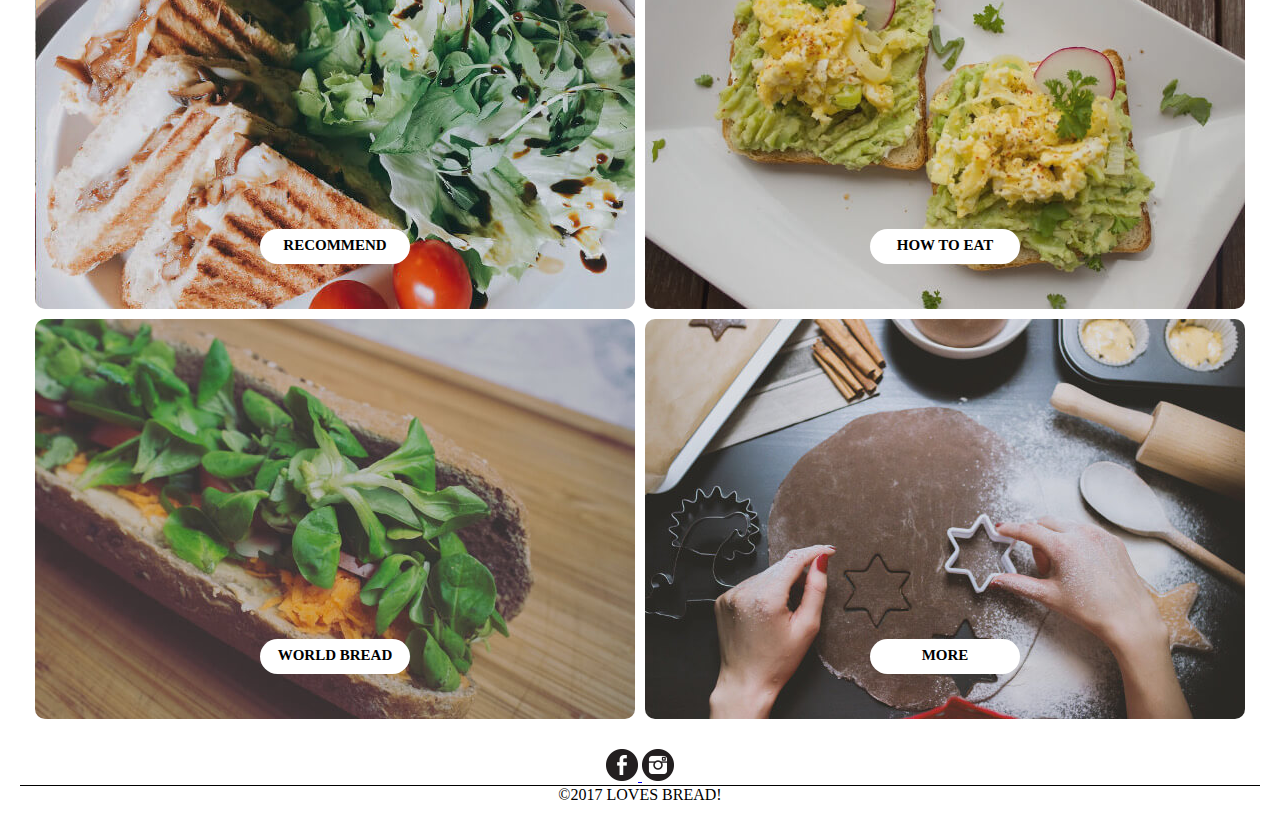
==== commit a2ad7dc6: "skippr" ====
--- a/sugawara mina/index.html
+++ b/sugawara mina/index.html
@@ -5,7 +5,9 @@
 	<title>LOVES BREAD!</title>
 	<link rel="shortcut icon" href="img/breadicon.gif">
 	<link rel="stylesheet" href="css/style.css">
+	<link rel="stylesheet" type="text/css" href="css/skippr.css">
 	<meta name="viewport" content="width=device-width, initial-scale=1.0">
+	
 </head>
 <body>
 <!-- header -->
@@ -34,16 +36,18 @@
 	</nav>
 </header>
 <!-- main -->
-<div id="slideshow">
-   <img class="active　photo" src="img/topimage1.jpg" alt="画像1">
-   <img class="photo" src="img/topimage2.jpg" alt="画像2">
-   <img class="photo" src="img/topimage3.jpeg" alt="画像3">
-   <img class="photo" src="img/topimage4.jpg" alt="画像4">
-   <img class="photo" src="img/topimage5.jpeg" alt="画像5">
+<div id="container">
+  <div id="theTarget">
+    <div style="background-image: url(img/topimage1.jpg)"></div>
+    <div style="background-image: url(img/topimage2.jpg)"></div>
+    <div style="background-image: url(img/topimage3.jpeg)"></div>
+    <div style="background-image: url(img/topimage4.jpg)"></div>
+    <div style="background-image: url(img/topimage5.jpeg)"></div>
+  </div>
 </div>
-	
+
 <div class="about-text">
-<h3>What's LOVES BREAD?</h3>
+<h1>What's LOVES BREAD?</h1>
 <div class="text">
 <br>
 <p>突然ですが、みなさん、パンはお好きですか？</p>
@@ -61,7 +65,7 @@
 <p>このサイトは、そんなわたしの子育てにも欠かせないおいしいパンを紹介するサイトです。</p>
 <p>本当は都内全域や旅先でのおすすめパン屋さんをご紹介したいのですが、今回は杉並区近郊のおすすめパン屋さん、</p>
 <p>他にはパンのおいしい食べ方、世界のパン、おまけにおいしい焼き菓子屋さんなどもおすすめしちゃいます。</p><br>
-<p class="enjoy">Let's Enjoy!</p><br>
+<h2 class="enjoy">Let's Enjoy!</h2><br>
 </div>
 </div>
 
@@ -88,44 +92,11 @@
 		<div class="footer">
 		<div class="footer-logo">&copy;2017 LOVES BREAD!</div>
 	</div>
-	<script src="https://ajax.googleapis.com/ajax/libs/jquery/2.2.4/jquery.min.js"></script>
-	<script type="text/javascript">
-function slideSwitch() {
-   var $active = $('#slideshow img.active');
 
-   if ( $active.length == 0 ) $active = $('#slideshow img:last');
-
-   var $next =  $active.next().length ? $active.next()
-      : $('#slideshow img:first');
-
-   $active.addClass('last-active');
-
-   $next.css({opacity: 0.0})
-      .addClass('active')
-      .animate({opacity: 1.0}, 1000, function() {
-           $active.removeClass('active last-active');
-      });
-}
-
-$(function() {
-   setInterval( "slideSwitch()", 3000 );
-});
-	</script>
-<script>
-$(function(){
-      $('a[href^=\'#\'').click(function() {
-      var speed = 400; 
-      var href= $(this).attr("href");
-      var target = $(href == "#" || href == "" ? 'html' : href);
-      var position = target.offset().top;
-     
-      $('body,html').animate({scrollTop:position}, speed, 'swing');
-      return false;
-   });
-});
-</script>
 </footer>
-
+<script src="https://ajax.googleapis.com/ajax/libs/jquery/2.2.4/jquery.min.js"></script>
+<script src="js/skippr.min.js"></script>
+<script src="js/script.js"></script>
 </body>
 
 </html>--- a/sugawara mina/css/style.css
+++ b/sugawara mina/css/style.css
@@ -51,33 +51,16 @@
 	width: 100%;
 }
 /* ---main--- */
-#slideshow {
-   position: relative;
-   width:  100%;
-   height: 900px; 
-}
-#slideshow img {
-   position: absolute;
-   top: 0;
-   left:0;
-   z-index: 8;
-   opacity: 0.0;
-}
-#slideshow img.active {
-   z-index: 10;
-   opacity: 1.0;
-}
-#slideshow img.last-active {
-   z-index: 9;
-}
-#slideshow > img{
+#container{
+	height: 900px;
 	padding-top: 70px;
 }
+
 .text{
 	text-align: center;	
 	border-bottom: medium dotted black;
 }
-.about-text h3{
+.about-text h1{
 	font-family: Georgia;
 	text-align: center;
 	border-bottom: medium dotted black;
@@ -201,8 +184,9 @@
 	color: white;
 }
 .link{
-	margin: 20px;
+	margin: 20px auto;
 	max-width: 1349px;
+	padding-top: 50px;
 }
 /* ---footer--- */
 .footer-sns{
@@ -228,11 +212,11 @@
 	text-align: center;
 	border-bottom: medium dotted black;
 }
+
 .ggmap1{
-	width: 100%;
-	height: auto;
-	text-align: center;
-}
+	text-align: center;
+}
+
 .shigekuniya img{
 	width: 300px;
 	height: 255px;
@@ -525,10 +509,6 @@
 		height: 51px;
 	}
 
-	#slideshow img{
-		width: 100%;
-		height: auto;
-	}
 	.photo{
 		width: 100%;
 		height: auto;
@@ -564,22 +544,26 @@
 		width: 500px;
 		height: 300px;
 		margin: 5px;
+		background-size: cover;
 	}
 
 	.HOWTOEAT{
 		width: 500px;
 		height: 300px;
 		margin: 5px;
+		background-size: cover;
 	}
 	.WORLD{
 		width: 500px;
 		height: 300px;
 		margin: 5px;
+		background-size: cover;
 	}
 	.more{
 		width: 500px;
 		height: 300px;
 		margin: 5px;
+		background-size: cover;
 	}
 
 	.main-link1{
@@ -643,9 +627,10 @@
 		height: 40px;
 	}
 
-	#slideshow img{
-		width: 100%;
-		height: auto;
+	#slideshow > img{
+		width: 100%;
+		height: auto;
+		padding-top: 100px;
 	}
 	.photo{
 		width: 100%;
@@ -688,34 +673,38 @@
 	.RECOMMEND{
 		width: 100%;
 		height: auto;
+		background-size: cover;
 	}
 
 	.HOWTOEAT{
 		width: 100%;
 		height: auto;
+		background-size: cover;
 	}
 	.WORLD{
 		width: 100%;
 		height: auto;
+		background-size: cover;
 	}
 	.more{
 		width: 100%;
 		height: auto;
+		background-size: cover;
 	}
 
 	.main-link1{
 		width: 100%;
 		height: auto;
-		margin: 10px;
-	/*	display: table-cell;
-		vertical-align: middle;*/
+		display: flex;
+		flex-direction: column;
+		align-items: center;
 	}	
 	.main-link2{
 		width: 100%;
 		height: auto;
-		margin: 10px;
-	/*	display: table-cell;
-		vertical-align: middle;*/
+		display: flex;
+		flex-direction: column;
+		align-items: center;
 	}
 
 	.footer-logo{
--- a/sugawara mina/css/skippr.css
+++ b/sugawara mina/css/skippr.css
@@ -0,0 +1,2 @@
+.skippr{width:100%;height:100%;position:relative;overflow:hidden}.skippr>div{position:absolute;width:100%;height:100%;background-size:cover;background-position:50% 62.5%}.skippr>img{position:absolute;top:50%;left:50%;-webkit-transform:translate(-50%, -50%);-moz-transform:translate(-50%, -50%);-ms-transform:translate(-50%, -50%);transform:translate(-50%, -50%);width:100%;min-height:100%}.skippr-nav-container{position:absolute;left:50%;-webkit-transform:translate(-50%, 0);transform:translate(-50%, 0);-moz-transform:translate(-50%, 0);-ms-transform:translate(-50%, 0);bottom:25px;overflow:auto;z-index:999}.skippr-nav-element{cursor:pointer;float:left;background-color:rgba(255,255,255,0.5);-webkit-transition:all .25s linear;transition:all .25s linear}.skippr-nav-element-bubble{width:12px;height:12px;border-radius:50%;margin:0 4px}.skippr-nav-element-block{width:60px;height:10px}.skippr-nav-element:hover,.skippr-nav-element-active{background-color:#fff}.skippr-arrow{position:absolute;z-index:999;top:50%;-webkit-transform:translate(0%, -50%);-moz-transform:translate(0%, -50%);-ms-transform:translate(0%, -50%);transform:translate(0%, -50%);width:30px;height:30px;transform-origin:center center;-webkit-transform-origin:top left;cursor:pointer}.skippr-previous{left:2.5%;-webkit-transform:rotate(-45deg);transform:rotate(-45deg);border-top:2px solid white;border-left:2px solid white}.skippr-next{right:3.5%;-webkit-transform:rotate(-45deg);transform:rotate(-45deg);border-bottom:2px solid white;border-right:2px solid white}
+/*# sourceMappingURL=skippr.css.map */
